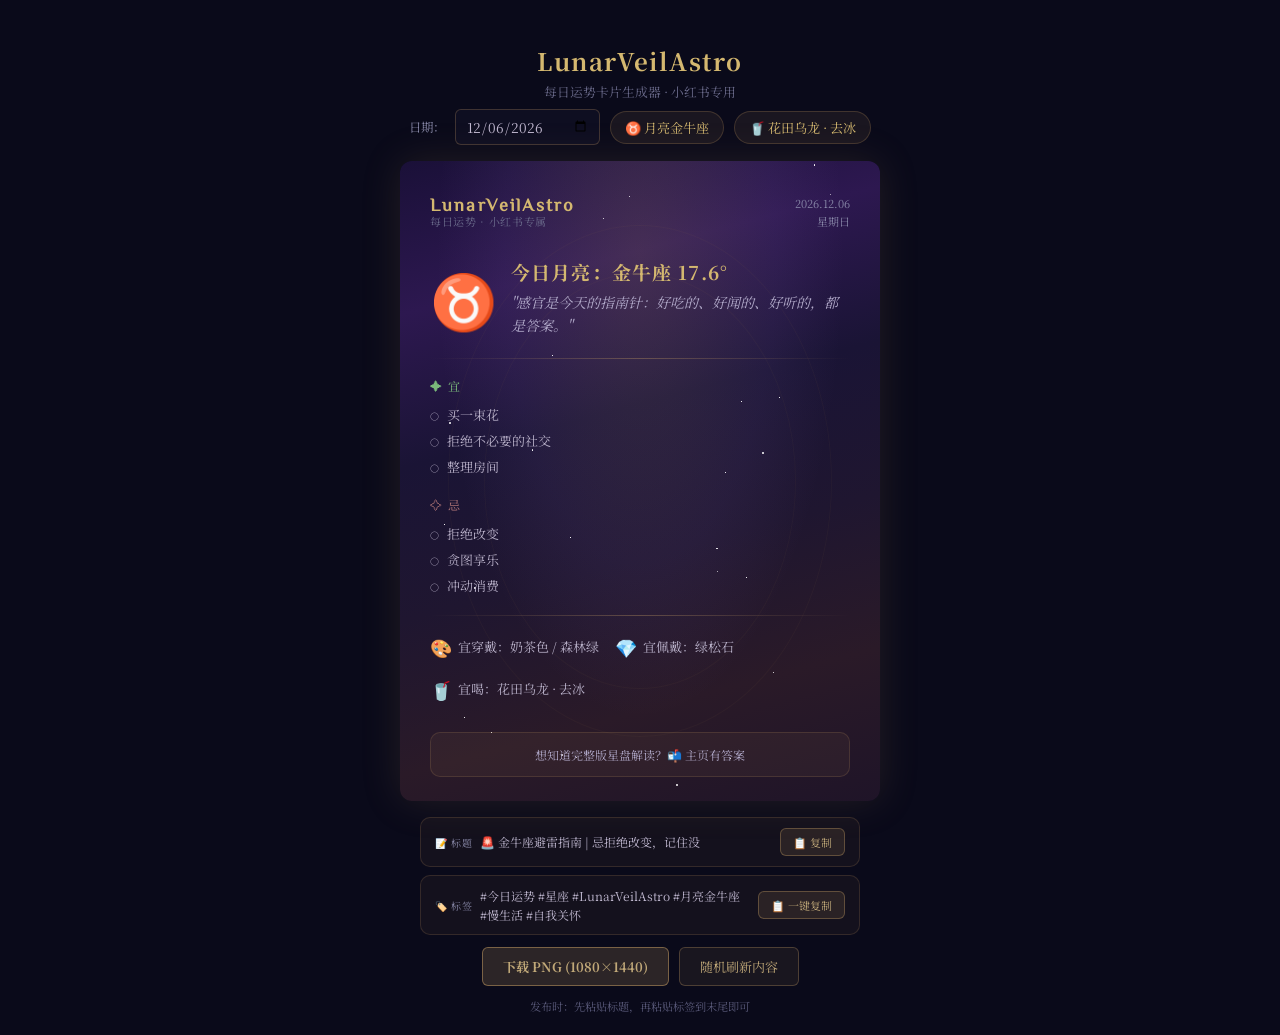
==== 小红书每日运势/每日运势卡片生成器.html @ b702c439 "v2: 引流模块升级 + 小红书卡片生成器 + 隐私优化" ====
﻿﻿<!DOCTYPE html>
<html lang="zh-CN">
<head>
<meta charset="UTF-8">
<meta name="viewport" content="width=device-width, initial-scale=1.0">
<title>LunarVeilAstro · 每日运势卡片生成器</title>
<link href="https://fonts.googleapis.com/css2?family=Noto+Serif+SC:wght@400;700&family=ZCOOL+XiaoWei&display=swap" rel="stylesheet">
<style>
  *{margin:0;padding:0;box-sizing:border-box;}
  body{background:#0a0a1a;color:#c0b8d0;font-family:"Noto Serif SC","Georgia","STSong",serif;min-height:100vh;display:flex;flex-direction:column;align-items:center;padding:20px;}
  h1{color:#d4b870;margin-bottom:4px;font-size:1.5em;letter-spacing:0.06em;}
  .byline{color:#6a6a8a;font-size:0.8em;margin-bottom:8px;}
  .toolbar{display:flex;gap:10px;align-items:center;margin-bottom:16px;flex-wrap:wrap;justify-content:center;}
  .toolbar label{color:#8a8aaa;font-size:0.78em;}
  .toolbar input[type=date]{background:rgba(15,15,35,0.9);border:1px solid rgba(180,140,90,0.3);color:#c0b8d0;padding:6px 10px;border-radius:6px;font-family:inherit;font-size:0.85em;}
  .toolbar input[type=date]:focus{outline:none;border-color:rgba(200,160,100,0.6);}
  .info-badge{display:inline-flex;align-items:center;gap:6px;background:rgba(180,140,90,0.1);border:1px solid rgba(180,140,90,0.25);border-radius:20px;padding:6px 14px;font-size:0.82em;color:#d4b870;}
  .preview-wrap{position:relative;width:480px;height:640px;margin-bottom:16px;border-radius:12px;overflow:hidden;box-shadow:0 0 40px rgba(180,140,90,0.15);}
  @media(max-width:500px){.preview-wrap{width:100%;height:auto;aspect-ratio:3/4;}}
  .card{position:absolute;inset:0;background:linear-gradient(165deg,#1a1038 0%,#2d1850 20%,#1a1435 40%,#1f1630 60%,#2a1a28 80%,#1f1428 100%);overflow:hidden;user-select:none;}
  .card-glow{position:absolute;width:100%;height:100%;background:radial-gradient(ellipse at 50% 15%,rgba(200,160,120,0.16) 0%,rgba(160,120,200,0.08) 40%,transparent 60%);pointer-events:none;}
  .card-orbit{position:absolute;border:1px solid rgba(180,140,90,0.05);border-radius:50%;pointer-events:none;}
  .card-star{position:absolute;background:#fff;border-radius:50%;animation:twinkle 3s ease-in-out infinite;}
  @keyframes twinkle{0%,100%{opacity:0.15}50%{opacity:0.9}}
  .card-inner{position:absolute;inset:0;display:flex;flex-direction:column;z-index:2;padding:34px 30px 24px;}
  .ci-brand{display:flex;justify-content:space-between;align-items:flex-start;}
  .ci-brand-name{color:#d4b870;font-size:18px;font-weight:bold;letter-spacing:0.12em;font-family:"ZCOOL XiaoWei","Noto Serif SC","STSong",serif;}
  .ci-brand-sub{color:#6a6a8a;font-size:11px;letter-spacing:0.06em;}
  .ci-date{text-align:right;color:#8a8aaa;font-size:11px;line-height:1.6;}
  .ci-moon-section{display:flex;align-items:center;gap:14px;margin:28px 0 22px;}
  .ci-moon-icon{font-size:54px;}
  .ci-moon-info{flex:1;}
  .ci-moon-sign{color:#d4b870;font-size:19px;font-weight:bold;letter-spacing:0.06em;margin-bottom:6px;}
  .ci-moon-msg{color:#b0a8c8;font-size:14px;line-height:1.6;font-style:italic;}
  .ci-divider{height:1px;background:linear-gradient(90deg,transparent,rgba(200,160,100,0.35),transparent);margin-bottom:18px;}
  .ci-section-title{color:#8a8aaa;font-size:12px;letter-spacing:0.12em;margin-bottom:8px;}
  .ci-list{margin-bottom:16px;}
  .ci-list-item{color:#b8b0c8;font-size:13px;line-height:2;display:flex;align-items:baseline;gap:8px;}
  .ci-list-marker{font-size:9px;}
  .ci-gems{display:flex;gap:16px;margin-bottom:16px;flex-wrap:wrap;}
  .ci-gem{display:flex;align-items:center;gap:6px;font-size:13px;color:#b8b0c8;}
  .ci-gem-icon{font-size:18px;}
  .ci-cta{margin-top:auto;background:rgba(180,140,90,0.07);border:1px solid rgba(180,140,90,0.2);border-radius:10px;padding:12px 16px;text-align:center;}
  .ci-cta-text{color:#b0a8c8;font-size:12px;line-height:1.6;}
  .ci-cta-text em{color:#d4b870;font-style:normal;}
  .btn-row{display:flex;gap:10px;flex-wrap:wrap;justify-content:center;margin-bottom:12px;}
  button{padding:9px 20px;border:1px solid rgba(200,160,100,0.3);background:rgba(200,160,100,0.08);color:#c0a878;font-size:13px;border-radius:6px;cursor:pointer;font-family:inherit;transition:all 0.2s;}
  button:hover{background:rgba(200,160,100,0.18);}
  button.primary{background:rgba(200,160,100,0.18);border-color:rgba(200,160,100,0.5);font-weight:bold;}
  .copy-bar{display:flex;flex-direction:column;gap:8px;align-items:center;max-width:440px;margin-bottom:12px;}
	  .copy-row{display:flex;gap:8px;align-items:center;width:100%;background:rgba(180,140,90,0.06);border:1px solid rgba(180,140,90,0.2);border-radius:10px;padding:10px 14px;}
	  .copy-label{color:#8a8aaa;font-size:10px;white-space:nowrap;letter-spacing:0.06em;}
	  .copy-text{flex:1;color:#c0b8d0;font-size:12px;line-height:1.6;}
	  .copy-btn{cursor:pointer;background:rgba(200,160,100,0.12);border:1px solid rgba(200,160,100,0.35);border-radius:6px;padding:5px 12px;color:#c0a878;font-size:11px;white-space:nowrap;transition:all 0.2s;}
	  .copy-btn:hover{background:rgba(200,160,100,0.25);}
	  .copy-btn.copied{border-color:#5a8;color:#5a8;}
  .note{color:#5a5a7a;font-size:0.7em;text-align:center;max-width:440px;line-height:1.5;}
</style>
</head>
<body>

<h1>LunarVeilAstro</h1>
<div class="byline">每日运势卡片生成器 · 小红书专用</div>

<div class="toolbar">
  <label>日期：</label>
  <input type="date" id="datePicker" onchange="generateCard()">
  <span class="info-badge" id="moonBadge">🌙 --</span>
  <span class="info-badge" id="drinkBadge">🥤 --</span>
</div>

<div class="preview-wrap" id="previewArea"></div>

<div class="copy-bar" id="copyBarArea"></div>

<div class="btn-row">
  <button class="primary" onclick="downloadCard()">下载 PNG (1080×1440)</button>
  <button onclick="generateCard()">随机刷新内容</button>
</div>

<div class="note" id="tipArea"></div>

<script>
// ═══════════════════════════════════════════════════════════════════════════
//  ASTRONOMY — Real moon position → sign
// ═══════════════════════════════════════════════════════════════════════════
function jdFromDate(y,m,d){var a=Math.floor((14-m)/12);var y2=y+4800-a;var m2=m+12*a-3;var jd=d+Math.floor((153*m2+2)/5)+365*y2+Math.floor(y2/4)-Math.floor(y2/100)+Math.floor(y2/400)-32045;return jd;}
function moonLongitude(jd){var d=jd-2451543.5;var L=(218.3164477+13.17639698*d+0.0000017*d*d)%360;if(L<0)L+=360;var D=(297.8501921+12.19074912*d+0.00000056*d*d)%360;if(D<0)D+=360;var M=(357.5291092+0.98560028*d)%360;if(M<0)M+=360;var Mm=(134.9633964+13.06499295*d+0.00000254*d*d)%360;if(Mm<0)Mm+=360;var F=(93.2720950+13.22935073*d)%360;if(F<0)F+=360;var dLon=0;dLon+=-1.274*Math.sin((Mm-2*D)*Math.PI/180);dLon+=0.658*Math.sin((2*D)*Math.PI/180);dLon+=-0.186*Math.sin((M)*Math.PI/180);dLon+=-0.059*Math.sin((2*Mm-2*D)*Math.PI/180);dLon+=-0.057*Math.sin((Mm-2*D+M)*Math.PI/180);dLon+=0.053*Math.sin((Mm+2*D)*Math.PI/180);dLon+=0.046*Math.sin((2*D-M)*Math.PI/180);dLon+=0.041*Math.sin((Mm-M)*Math.PI/180);dLon+=-0.035*Math.sin((D)*Math.PI/180);dLon+=-0.031*Math.sin((Mm+M)*Math.PI/180);dLon+=-0.027*Math.sin((2*Mm-2*F)*Math.PI/180);dLon+=0.024*Math.sin((2*D-Mm)*Math.PI/180);var lon=(L+dLon)%360;if(lon<0)lon+=360;return lon;}

function moonSignName(deg){var signs=["白羊座","金牛座","双子座","巨蟹座","狮子座","处女座","天秤座","天蝎座","射手座","摩羯座","水瓶座","双鱼座"];return signs[Math.floor(deg/30)];}
function moonSignEmoji(deg){var emojis=["♈","♉","♊","♋","♌","♍","♎","♏","♐","♑","♒","♓"];return emojis[Math.floor(deg/30)];}

// Lunar calendar — simplified (approximate)
function lunarDate(y,m,d){var lunarInfo=[0x04bd8,0x04ae0,0x0a570,0x054d5,0x0d260,0x0d950,0x16554,0x056a0,0x09ad0,0x055d2,0x04ae0,0x0a5b6,0x0a4d0,0x0d250,0x1d255,0x0b540,0x0d6a0,0x0ada2,0x095b0,0x14977,0x04970,0x0a4b0,0x0b4b5,0x06a50,0x06d40,0x1ab54,0x02b60,0x09570,0x052f2,0x04970,0x06566,0x0d4a0,0x0ea50,0x06e95,0x05ad0,0x02b60,0x186e3,0x092e0,0x1c8d7,0x0c950,0x0d4a0,0x1d8a6,0x0b550,0x056a0,0x1a5b4,0x025d0,0x092d0,0x0d2b2,0x0a950,0x0b557,0x06ca0,0x0b550,0x15355,0x04da0,0x0a5b0,0x14573,0x052b0,0x0a9a8,0x0e950,0x06aa0,0x0aea6,0x0ab50,0x04b60,0x0aae4,0x0a570,0x05260,0x0f263,0x0d950,0x05b57,0x056a0,0x096d0,0x04dd5,0x04ad0,0x0a4d0,0x0d4d4,0x0d250,0x0d558,0x0b540,0x0b6a0,0x195a6,0x095b0,0x049b0,0x0a974,0x0a4b0,0x0b27a,0x06a50,0x06d40,0x0af46,0x0ab60,0x09570,0x04af5,0x04970,0x064b0,0x074a3,0x0ea50,0x06b58,0x055c0,0x0ab60,0x096d5,0x092e0,0x0c960,0x0d954,0x0d4a0,0x0da50,0x07552,0x056a0,0x0abb7,0x025d0,0x092d0,0x0cab5,0x0a950,0x0b4a0,0x0baa4,0x0ad50,0x055d9,0x04ba0,0x0a5b0,0x15176,0x052b0,0x0a930,0x07954,0x06aa0,0x0ad50,0x05b52,0x04b60,0x0a6e6,0x0a4e0,0x0d260,0x0ea65,0x0d530,0x05aa0,0x076a3,0x096d0,0x04afb,0x04ad0,0x0a4d0,0x1d0b6,0x0d250,0x0d520,0x0dd45,0x0b5a0,0x056d0,0x055b2,0x049b0,0x0a577,0x0a4b0,0x0aa50,0x1b255,0x06d20,0x0ada0,0x14b63];var baseDate=new Date(1900,0,31);var offset=(new Date(y,m-1,d)-baseDate)/86400000;var days=0;for(var i=0;i<lunarInfo.length;i++){var info=lunarInfo[i];var yearDays=info&0xffff?((info>>16)&1?13:12):12;var monthDays=0;for(var j=0;j<yearDays;j++){var leap=(i>0&&j==((lunarInfo[i-1]>>16)&1?13:12)-1&&(info>>20)&1)?((info>>((info>>16)&1?13:12))&1?30:29):0;monthDays+=((info>>(16-j))&1?30:29)+(leap?leap:0);}days+=monthDays;if(offset<days){var remain=offset-(days-monthDays);var lunarMonth=0;var lunarDay=0;var acc=0;for(var k=0;k<yearDays;k++){var md=((info>>(16-k))&1?30:29);if(acc+md>remain){lunarMonth=k+1;lunarDay=remain-acc+1;break;}acc+=md;}return lunarMonth+'月'+lunarDay+'日';}}return '--';}

// ═══════════════════════════════════════════════════════════════════════════
//  TEMPLATE LIBRARIES — keyed by moon sign (index 0-11: 白羊→双鱼)
// ═══════════════════════════════════════════════════════════════════════════
var MOON_DATA = [
  { // 0 白羊座 ♈
    msgs: [
      "勇气的火种在你心中燃起——今天的你，比平时更敢做决定。",
      "不要压抑那股冲劲，宇宙在推你向前迈出第一步。",
      "敏感不是软弱，白羊的直觉是穿越迷雾最快的箭。",
      "今天适合做一件你犹豫了很久的事——宇宙说：上吧。"
    ],
    yi: ["主动出击","运动流汗","直接说出想法","开始一个新计划","穿红色","独自做决定","早起行动","把待办清单清零","尝试新鲜事物","给朋友发一条消息"],
    ji: ["冲动发火","打断别人说话","同时做太多事","忽视身体疲劳","过度竞争","仓促签字","熬夜","久坐不动"],
    colors: ["正红 / 珊瑚橘"],
    crystal: "红玛瑙",
    tags: ["#行动力","#勇气","#新的开始"]
  },
  { // 1 金牛座 ♉
    msgs: [
      "慢下来不是落后——今天的宇宙让你在宁静中听见真实的自己。",
      "感官是今天的指南针：好吃的、好闻的、好听的，都是答案。",
      "金牛的固执是一种天赋——今天用它来守护你真正在意的东西。"
    ],
    yi: ["享受一顿慢饭","整理房间","接触大自然","按摩放松","做财务规划","买一束花","听喜欢的音乐","拒绝不必要的社交"],
    ji: ["冲动消费","暴饮暴食","固执己见","拖延重要决定","过度舒适","贪图享乐","拒绝改变"],
    colors: ["奶茶色 / 森林绿"],
    crystal: "绿松石",
    tags: ["#慢生活","#自我关怀","#稳定"]
  },
  { // 2 双子座 ♊
    msgs: [
      "今天的空气里飘着灵感——你只需要伸出手，抓住其中一个。",
      "双子的大脑跑得比光还快，但今天，试着让它往一个方向跑。",
      "交流是你的超能力——今天的一句话可能改变一件事的走向。"
    ],
    yi: ["写下来","跟朋友聊天","学一个新词","读一本短篇","换一条路走","分享想法","用手写笔记","尝试新饮品"],
    ji: ["说太多话","跳跃性思考","同时看三本书","刷手机到凌晨","答应太多事","传播不确定的消息","半途而废"],
    colors: ["柠檬黄 / 浅灰"],
    crystal: "萤石",
    tags: ["#沟通","#灵感","#学习"]
  },
  { // 3 巨蟹座 ♋
    msgs: [
      "敏感是一种天赋——今天的你比平时更懂人心，包括自己的。",
      "月亮在你的星座时，情绪是最重要的导航仪。信任它。",
      "家不是一个地点，是你能完全放松的那个角落。今天去找它。"
    ],
    yi: ["独处充电","喝一杯热的","把直觉写下来","跟家人通话","做一顿简单的饭","整理旧照片","泡个澡","允许自己哭"],
    ji: ["过度社交","压抑情绪","忽视身体信号","回忆伤心往事","暴饮暴食","逞强","熬夜刷手机"],
    colors: ["奶白 / 雾霾蓝"],
    crystal: "月光石",
    tags: ["#情绪疗愈","#自我觉察","#家的温暖"]
  },
  { // 4 狮子座 ♌
    msgs: [
      "今天的聚光灯照在你身上——不是要你完美，是要你真实。",
      "狮子的光芒不需要别人允许。今天做一件让自己骄傲的事。",
      "宇宙在说：别藏了，你本来就很闪亮。"
    ],
    yi: ["表达自己","穿一件亮眼的衣服","赞美别人","主动展示成果","去一个热闹的地方","做一件创意的事","大方分享","给自己拍张照"],
    ji: ["过度炫耀","忽略他人感受","好为人师","逞强不肯示弱","冲动消费","过分在意评价","硬撑"],
    colors: ["金色 / 暖橙"],
    crystal: "黄水晶",
    tags: ["#自信","#创造力","#表达"]
  },
  { // 5 处女座 ♍
    msgs: [
      "完美不是目标，完整才是。今天允许自己不必事事满分。",
      "处女座的细心是超能力——用它来照顾自己，不只是照顾别人。",
      "整理一个角落，也整理一段心事。秩序感让你的灵魂安静下来。"
    ],
    yi: ["整理一个抽屉","做详细计划","检查细节","早睡","整理手机相册","喝温水","写下感谢清单","把一件事做到极致"],
    ji: ["过度挑剔","自我批判","为小事焦虑","揽太多活","忽视休息","钻牛角尖","反复纠结"],
    colors: ["燕麦色 / 薄荷绿"],
    crystal: "蓝纹玛瑙",
    tags: ["#秩序","#细节","#自我提升"]
  },
  { // 6 天秤座 ♎
    msgs: [
      "平衡不是妥协——是知道什么时候坚持，什么时候放手。",
      "美感是你的本能。今天为生活安排一点优雅，哪怕只是一杯好看的咖啡。",
      "关系的艺术在于：先跟自己和解，再跟世界温柔相对。"
    ],
    yi: ["美化一个空间","处理一段关系","欣赏艺术","做选择（不拖延）","穿搭配好的衣服","约一个朋友喝下午茶","说一句真心话","点一杯好看的饮品"],
    ji: ["优柔寡断","过度迎合他人","忽略自己的需求","逃避冲突","对比他人","拖延做决定","过度社交"],
    colors: ["藕粉 / 浅薰衣草"],
    crystal: "粉晶",
    tags: ["#平衡","#关系","#美学"]
  },
  { // 7 天蝎座 ♏
    msgs: [
      "深入它，而不是绕过它。天蝎的能量让你今天有勇气直面真相。",
      "你的直觉比任何逻辑都锋利——今天信任它，哪怕说不上理由。",
      "有些事要在暗中完成蜕变。今天的独处不是逃避，是蓄力。"
    ],
    yi: ["深度阅读","一个人思考","清理旧物（断舍离）","信任直觉","保守秘密","复盘过去","做财务审计","给自己一个仪式感"],
    ji: ["猜疑心太重","翻旧账","过度控制","窥探他人隐私","情绪报复","压抑不说","熬夜想太多"],
    colors: ["酒红 / 黑"],
    crystal: "黑曜石",
    tags: ["#深度思考","#蜕变","#直觉"]
  },
  { // 8 射手座 ♐
    msgs: [
      "今天的你不需要地图——宇宙的导航已经内建在你的乐观里。",
      "自由不是去很远的地方，是在当下的每一刻感到轻盈。",
      "射手的箭指向未来。今天想一件值得期待的事，它已经在路上。"
    ],
    yi: ["出门走走","看一部纪录片","计划一次旅行","学一个异国文化的知识","对陌生人微笑","尝试新运动","读哲学/旅行类书","分享乐观的想法"],
    ji: ["过度乐观","说大话","同时追太多目标","不耐烦","忽视细节","不守时不守约","挥霍"],
    colors: ["牛仔蓝 / 亮黄"],
    crystal: "紫水晶",
    tags: ["#自由","#探索","#冒险"]
  },
  { // 9 摩羯座 ♑
    msgs: [
      "一步一步来——摩羯的耐力是最被低估的超能力。今天的努力，三个月后会给你回信。",
      "成就不等于价值。今天的你，值得在工作之外被看见。",
      "山顶的风景值得，但路上的每一步也值得。"
    ],
    yi: ["制定长期目标","完成一件拖延的事","早睡早起","精简工作流程","投资自己（学习）","记录时间花在哪","给别人一句肯定","保存一笔钱"],
    ji: ["过度工作","忽视身体","对他人太苛刻","只看结果不看过程","压抑情感","拒绝帮助","把焦虑当动力"],
    colors: ["灰褐 / 深蓝"],
    crystal: "黑碧玺",
    tags: ["#脚踏实地","#目标","#坚持"]
  },
  { // 10 水瓶座 ♒
    msgs: [
      "今天的你站在人群之外——那不是孤僻，是更清晰的视角。",
      "一个不一样的想法比一百个随大流的行为更有价值。相信你的独特。",
      "宇宙偏爱不合群的人。今天，拥抱你的古怪。"
    ],
    yi: ["独立思考","写下创意点子","参与公益/环保话题","与志同道合的人交流","尝试新科技/新工具","打破一个常规","给自己留白时间","关注社会议题"],
    ji: ["过度疏离","刻意与众不同","忽视眼前人的感受","信息过载","拒绝所有规则","冷暴力","逃避情绪"],
    colors: ["电光蓝 / 银灰"],
    crystal: "海蓝宝",
    tags: ["#独立思考","#创新","#独特"]
  },
  { // 11 双鱼座 ♓
    msgs: [
      "想象力是你和宇宙之间的秘密通道。今天闭眼五分钟，比看十页书更有用。",
      "双鱼的温柔不是软弱——那是包容整个世界的容量。",
      "梦里有答案。今天留意你的梦境、直觉和那些似曾相识的瞬间。"
    ],
    yi: ["听音乐发呆","创作（写/画/拍照）","冥想五分钟","帮助一个陌生人","泡脚放松","记录梦境","原谅一个人","给自己写一封信"],
    ji: ["逃避现实","过度牺牲自己","沉迷幻想","吸收他人负能量","迷糊丢三落四","用酒精/购物逃避","边界不清"],
    colors: ["海雾紫 / 湖水绿"],
    crystal: "紫锂辉石",
    tags: ["#灵感","#梦境","#慈悲"]
  }
];

// Drinks pool — 热门品牌人气单品
var DRINKS = [
  // 瑞幸
  "生椰拿铁 · 少冰", "冰吸生椰拿铁 · 少冰", "椰云拿铁 · 少冰",
  "橙C美式 · 冰", "柚C美式 · 冰", "葡萄冰萃 · 少冰",
  "小黄油美式 · 热", "马斯卡彭生酪拿铁 · 少冰", "酱香拿铁 · 热",
  "丝绒拿铁 · 热", "陨石拿铁 · 半糖少冰", "茉莉海盐拿铁 · 少冰",
  "西瓜生椰 · 冰", "香蕉拿铁 · 少冰",
  // 星巴克
  "冰震浓缩 · 冰", "抹茶拿铁 · 热", "焦糖玛奇朵 · 半糖",
  "燕麦丝绒拿铁 · 热", "冷萃冰咖啡 · 冰", "红茶拿铁 · 热",
  "海盐焦糖拿铁 · 少冰", "椰椰双打 · 冰",
  // 喜茶
  "多肉葡萄 · 少冰", "芝芝莓莓 · 少冰", "满杯红柚 · 少冰",
  "烤黑糖波波牛乳 · 热", "超多肉芒芒甘露 · 少冰", "初恋瓜瓜甘露 · 冰",
  "鸭屎香柠檬茶 · 少冰", "水牛乳双拼波波 · 热",
  // 奈雪
  "霸气橙子 · 少冰", "霸气芝士草莓 · 少冰", "鸭屎香宝藏茶 · 热",
  "金色山脉珍珠奶茶 · 热", "龙井奶茶 · 热",
  // 霸王茶姬
  "伯牙绝弦 · 少冰", "桂馥兰香 · 热", "花田乌龙 · 去冰",
  "万里木兰 · 少冰", "青青糯山 · 热",
  // 茶百道
  "杨枝甘露 · 少冰", "茉莉奶绿 · 三分糖", "芋圆奶茶 · 热",
  "乌漆嘛黑 · 冰", "铁观音奶冻 · 去冰",
  // 古茗
  "超A芝士葡萄 · 少冰", "布蕾脆脆奶芙 · 冰", "云雾栀子青 · 去冰",
  "生椰抹茶麻薯 · 少冰",
  // 沪上阿姨 / 一点点 / 库迪
  "血糯米奶茶 · 热", "绿豆牛乳冰 · 冰",
  "四季奶青 · 三分糖", "波霸奶茶 · 热", "冰淇淋红茶 · 去冰",
  "潘帕斯蓝生酪拿铁 · 少冰", "檬檬拿铁 · 冰",
  // Manner / M Stand
  "桂花拿铁 · 热", "冰橘皮拿铁 · 冰",
  "咸芝士拿铁 · 热", "水泥芝士蛋糕拿铁 · 冰",
  // 蜜雪冰城 / 甜啦啦
  "柠檬水 · 冰", "满杯百香果 · 少冰",
  "冰博客拿铁 · 少冰", "海盐凤梨气泡 · 少冰",
  "桂花酒酿拿铁 · 热", "茉莉奶白 · 去冰"
];

// 引流文案池（小红书安全版 — 无微信/加好友/私信/咨询等敏感词）
var CTA_POOL = [
  "想知道完整版星盘解读？📬 主页有答案",
  "宇宙给你留了一段悄悄话 · 🛰️ 主页查收",
  "今日星盘暗藏伏笔——📬 主页揭晓",
  "月亮之外还有秘密 · 🛰️ 主页见",
  "你的星盘不只是太阳星座 · 📬 主页解锁全貌",
  "星空的私语只说给有缘人 · 🛰️ 主页等你",
  "一张星盘藏着三千个故事 · 📬 主页寻宝"
];

// Fixed tag anchor — always included
// Title templates — randomly selected each generation
var TITLE_TEMPLATES = [
  "⚠️ {sign}今日预警：千万别{ji_keyword}！",
  "{sign}进来！今天宇宙给你留了悄悄话 🌙",
  "今天月亮在{sign} | 只提醒一件事：{yi_keyword}",
  "🪐 {sign}月亮日 | {yi_keyword}就对了",
  "{sign}的运气今天有变化…点进来看看",
  "就今天！{sign}的月亮暗号已送达 ✨",
  "🚨 {sign}避雷指南 | 忌{ji_keyword}，记住没",
  "{sign}被今天的月亮点名了，是你吗",
  "{sign}今日月象 | 有一句话只有你能懂",
  "今天别和{sign}对着干，宇宙说的"
];
var BASE_TAGS = ["#今日运势","#星座","#LunarVeilAstro"];

// ═══════════════════════════════════════════════════════════════════════════
//  CONTENT GENERATION
// ═══════════════════════════════════════════════════════════════════════════
function randPick(arr){ return arr[Math.floor(Math.random()*arr.length)]; }

function shufflePick(arr, n){
  var copy = arr.slice();
  for (var i = copy.length-1; i > 0; i--){ var j = Math.floor(Math.random()*(i+1)); var tmp = copy[i]; copy[i] = copy[j]; copy[j] = tmp; }
  return copy.slice(0, Math.min(n, copy.length));
}

function getMoonData(deg){
  var idx = Math.floor(deg / 30);
  var data = MOON_DATA[idx];
  return {
    signName: moonSignName(deg),
    signEmoji: moonSignEmoji(deg),
    signDeg: (deg % 30).toFixed(1) + '°',
    msg: randPick(data.msgs),
    yi: shufflePick(data.yi, 3),
    ji: shufflePick(data.ji, 3),
    colors: data.colors[0],
    crystal: data.crystal,
    tags: data.tags
  };
}

function generateContent(y, m, d){
  var jd = jdFromDate(y, m, d);
  var moonDeg = moonLongitude(jd);
  var moonData = getMoonData(moonDeg);
  var drink = randPick(DRINKS);
  var cta = randPick(CTA_POOL);

  // Tags
  var tags = BASE_TAGS.slice();
  tags.push("#月亮" + moonData.signName);
  tags = tags.concat(moonData.tags.slice(0, 2));

  // Title
  var tpl = randPick(TITLE_TEMPLATES);
  var wd = weekDayCN(y, m, d);
  var dateStr = y + "." + String(m).padStart(2,"0") + "." + String(d).padStart(2,"0");
  var yiKw = moonData.yi[0];
  var jiKw = moonData.ji[0];
  var title = tpl
    .replace("{emoji}", moonData.signEmoji)
    .replace(/\{sign\}/g, moonData.signName)
    .replace("{yi_keyword}", yiKw)
    .replace("{ji_keyword}", jiKw)
    .replace("{date}", dateStr)
    .replace("{weekday}", wd);

  return {
    year: y, month: m, day: d,
    moonSign: moonData.signName, moonEmoji: moonData.signEmoji, moonDeg: moonData.signDeg,
    moonMsg: moonData.msg, yi: moonData.yi, ji: moonData.ji,
    colors: moonData.colors, crystal: moonData.crystal,
    drink: drink, cta: cta, tags: tags, title: title
  };
}
// ═══════════════════════════════════════════════════════════════════════════
//  RENDER — Preview
// ═══════════════════════════════════════════════════════════════════════════
var currentContent = null;

function weekDayCN(y,m,d){ return ['日','一','二','三','四','五','六'][new Date(y,m-1,d).getDay()]; }

function renderPreview(content){
  var c = content;
  var starsHtml = '';
  for (var i = 0; i < 25; i++) {
    var sx = Math.random()*100, sy = Math.random()*100;
    var sr = Math.random()*1.8+0.3;
    var sd = Math.random()*3;
    starsHtml += '<div class="card-star" style="left:'+sx+'%;top:'+sy+'%;width:'+sr+'px;height:'+sr+'px;animation-delay:'+sd+'s;"></div>';
  }

  var yiItems = c.yi.map(function(x){ return '<div class="ci-list-item"><span class="ci-list-marker">○</span>'+x+'</div>'; }).join('');
  var jiItems = c.ji.map(function(x){ return '<div class="ci-list-item"><span class="ci-list-marker">○</span>'+x+'</div>'; }).join('');

  var html = '<div class="card" id="cardTarget">'+
    '<div class="card-glow"></div>'+
    '<div class="card-stars">'+starsHtml+'</div>'+
    '<div class="card-orbit" style="width:65%;height:65%;top:17.5%;left:17.5%;"></div>'+
    '<div class="card-orbit" style="width:80%;height:80%;top:10%;left:10%;"></div>'+
    '<div class="card-inner">'+

    // Brand + Date
    '<div class="ci-brand">'+
    '<div><div class="ci-brand-name">LunarVeilAstro</div><div class="ci-brand-sub">每日运势 · 小红书专属</div></div>'+
    '<div class="ci-date">'+c.year+'.'+String(c.month).padStart(2,'0')+'.'+String(c.day).padStart(2,'0')+'<br>星期'+weekDayCN(c.year,c.month,c.day)+'</div>'+
    '</div>'+

    // Moon section
    '<div class="ci-moon-section">'+
    '<div class="ci-moon-icon">'+c.moonEmoji+'</div>'+
    '<div class="ci-moon-info">'+
    '<div class="ci-moon-sign">今日月亮：'+c.moonSign+' '+c.moonDeg+'</div>'+
    '<div class="ci-moon-msg">"'+c.moonMsg+'"</div>'+
    '</div></div>'+

    '<div class="ci-divider"></div>'+

    // 宜
    '<div class="ci-section-title" style="color:#7ab87a;">✦ 宜</div>'+
    '<div class="ci-list">'+yiItems+'</div>'+

    // 忌
    '<div class="ci-section-title" style="color:#b87a7a;">✧ 忌</div>'+
    '<div class="ci-list">'+jiItems+'</div>'+

    '<div class="ci-divider"></div>'+

    // Gems
    '<div class="ci-gems">'+
    '<div class="ci-gem"><span class="ci-gem-icon">🎨</span>宜穿戴：'+c.colors+'</div>'+
    '<div class="ci-gem"><span class="ci-gem-icon">💎</span>宜佩戴：'+c.crystal+'</div>'+
    '<div class="ci-gem"><span class="ci-gem-icon">🥤</span>宜喝：'+c.drink+'</div>'+
    '</div>'+

    // CTA
    '<div class="ci-cta"><div class="ci-cta-text">'+c.cta+'</div></div>'+

    '</div></div>';

  document.getElementById('previewArea').innerHTML = html;

  // Copy bar — title + tags, one-click copy
  var copyBarHtml = '';
  // Row 1: title
  copyBarHtml += '<div class="copy-row"><span class="copy-label">📝 标题</span><span class="copy-text" id="copyTitle">'+c.title+'</span><span class="copy-btn" onclick="copyText(\'copyTitle\',\'标题\')">📋 复制</span></div>';
  // Row 2: all tags
  var allTags = c.tags.join(' ');
  copyBarHtml += '<div class="copy-row"><span class="copy-label">🏷️ 标签</span><span class="copy-text" id="copyTags">'+allTags+'</span><span class="copy-btn" onclick="copyText(\'copyTags\',\'全部标签\')">📋 一键复制</span></div>';
  document.getElementById('copyBarArea').innerHTML = copyBarHtml;

  // Badges
  document.getElementById('moonBadge').innerHTML = c.moonEmoji + ' 月亮' + c.moonSign;
  document.getElementById('drinkBadge').innerHTML = '🥤 ' + c.drink;
  document.getElementById('tipArea').innerHTML = '发布时：先粘贴标题，再粘贴标签到末尾即可';
}

function generateCard(){
  var dp = document.getElementById('datePicker');
  var y, m, d;
  if (dp.value) {
    var parts = dp.value.split('-');
    y = parseInt(parts[0]); m = parseInt(parts[1]); d = parseInt(parts[2]);
  } else {
    var now = new Date();
    y = now.getFullYear(); m = now.getMonth()+1; d = now.getDate();
    dp.value = y + '-' + String(m).padStart(2,'0') + '-' + String(d).padStart(2,'0');
  }
  currentContent = generateContent(y, m, d);
  renderPreview(currentContent);
}

function copyText(elId,label){
  var el = document.getElementById(elId);
  var text = el.textContent.trim();
  navigator.clipboard.writeText(text).then(function(){
    var btns = document.querySelectorAll('.copy-btn');
    for (var i=0;i<btns.length;i++){ btns[i].textContent = '📋 复制'; btns[i].classList.remove('copied'); }
    var row = el.closest('.copy-row');
    var btn = row.querySelector('.copy-btn');
    btn.textContent = '✓ 已复制'; btn.classList.add('copied');
    setTimeout(function(){ btn.textContent = '📋 复制'; btn.classList.remove('copied'); }, 2000);
  }).catch(function(){ alert('复制失败，请手动选中：'+text); });
}

// ═══════════════════════════════════════════════════════════════════════════
//  DOWNLOAD — Canvas 1080×1440
// ═══════════════════════════════════════════════════════════════════════════
function _roundRect(ctx,x,y,w,h,r){
  ctx.beginPath(); ctx.moveTo(x+r,y); ctx.lineTo(x+w-r,y);
  ctx.arcTo(x+w,y,x+w,y+r,r); ctx.lineTo(x+w,y+h-r);
  ctx.arcTo(x+w,y+h,x+w-r,y+h,r); ctx.lineTo(x+r,y+h);
  ctx.arcTo(x,y+h,x,y+h-r,r); ctx.lineTo(x,y+r);
  ctx.arcTo(x,y,x+r,y,r); ctx.closePath();
}

function downloadCard(){
  if (!currentContent){ generateCard(); }
  var c = currentContent;
  var W = 1080, H = 1440;
  var canvas = document.createElement('canvas');
  canvas.width = W; canvas.height = H;
  var ctx = canvas.getContext('2d');

  // Background — purple-gold gradient
  var bgGrad = ctx.createLinearGradient(W*0.2, 0, W*0.8, H);
  bgGrad.addColorStop(0, '#1a1038'); bgGrad.addColorStop(0.25, '#2d1850');
  bgGrad.addColorStop(0.45, '#1a1435'); bgGrad.addColorStop(0.65, '#241a30');
  bgGrad.addColorStop(0.85, '#2a1a28'); bgGrad.addColorStop(1, '#1a1228');
  ctx.fillStyle = bgGrad; ctx.fillRect(0, 0, W, H);

  // Glow — warm gold center, purple edge
  var glowGrad = ctx.createRadialGradient(W*0.5, H*0.08, 0, W*0.5, H*0.25, H*0.5);
  glowGrad.addColorStop(0, 'rgba(220,170,110,0.12)');
  glowGrad.addColorStop(0.4, 'rgba(180,140,200,0.07)');
  glowGrad.addColorStop(1, 'transparent');
  ctx.fillStyle = glowGrad; ctx.fillRect(0, 0, W, H);

  // Orbits
  ctx.strokeStyle = 'rgba(180,140,90,0.05)'; ctx.lineWidth = 1;
  ctx.beginPath(); ctx.arc(W*0.5, H*0.5, H*0.32, 0, Math.PI*2); ctx.stroke();
  ctx.beginPath(); ctx.arc(W*0.5, H*0.5, H*0.4, 0, Math.PI*2); ctx.stroke();

  // Stars
  for (var i=0; i<60; i++){
    var sx=Math.random()*W, sy=Math.random()*H;
    var sr=Math.random()*2.5+0.3;
    var alpha=0.12+Math.random()*0.7;
    ctx.fillStyle='rgba(255,255,255,'+alpha+')';
    ctx.beginPath(); ctx.arc(sx,sy,sr,0,Math.PI*2); ctx.fill();
  }

  var pad = Math.round(W*0.08);
  var w = W - pad*2;
  var cy = Math.round(H*0.04);

  // Brand
  ctx.fillStyle = '#d4b870';
  ctx.font = 'bold '+Math.round(W*0.05)+'px "ZCOOL XiaoWei","Noto Serif SC","STSong",serif';
  ctx.textAlign = 'left';
  ctx.fillText('LunarVeilAstro', pad, cy+Math.round(W*0.05));
  ctx.fillStyle = '#6a6a8a';
  ctx.font = Math.round(W*0.028)+'px "Noto Serif SC","Georgia","STSong",serif';
  ctx.fillText('每日运势 · 小红书专属', pad, cy+Math.round(W*0.09));

  // Date
  ctx.textAlign = 'right';
  var dateStr = c.year+'.'+String(c.month).padStart(2,'0')+'.'+String(c.day).padStart(2,'0');
  ctx.fillStyle = '#8a8aaa';
  ctx.font = Math.round(W*0.04)+'px "Noto Serif SC","Georgia","STSong",serif';
  ctx.fillText(dateStr, W-pad, cy+Math.round(W*0.055));
  ctx.font = Math.round(W*0.028)+'px "Noto Serif SC","Georgia","STSong",serif';
  ctx.fillText('星期'+weekDayCN(c.year,c.month,c.day), W-pad, cy+Math.round(W*0.1));

  // Moon section
  var moonY = cy + Math.round(H*0.13);
  ctx.textAlign = 'left';
  ctx.font = Math.round(W*0.12)+'px "Segoe UI Emoji","Apple Color Emoji","Noto Color Emoji",sans-serif';
  ctx.fillText(c.moonEmoji, pad, moonY+Math.round(W*0.1));

  ctx.fillStyle = '#d4b870';
  ctx.font = 'bold '+Math.round(W*0.052)+'px "Noto Serif SC","Georgia","STSong",serif';
  ctx.fillText('今日月亮：'+c.moonSign+' '+c.moonDeg, pad+Math.round(W*0.16), moonY+Math.round(W*0.06));

  // Moon message — word wrap
  ctx.fillStyle = '#c0b8d8';
  ctx.font = 'italic '+Math.round(W*0.04)+'px "Noto Serif SC","Georgia","STSong",serif';
  var msg = '"'+c.moonMsg+'"';
  var maxMW = w - Math.round(W*0.16);
  var msgLines = wrapText(ctx, msg, maxMW);
  for (var ml=0; ml<msgLines.length; ml++){
    ctx.fillText(msgLines[ml], pad+Math.round(W*0.16), moonY+Math.round(W*0.11)+ml*Math.round(W*0.052));
  }

  // Divider
  var divY = moonY + Math.round(H*0.125);
  var dGrad = ctx.createLinearGradient(pad, 0, W-pad, 0);
  dGrad.addColorStop(0, 'transparent'); dGrad.addColorStop(0.5, 'rgba(200,160,100,0.35)'); dGrad.addColorStop(1, 'transparent');
  ctx.strokeStyle = dGrad; ctx.lineWidth = 1;
  ctx.beginPath(); ctx.moveTo(pad, divY); ctx.lineTo(W-pad, divY); ctx.stroke();

  // 宜
  var yiY = divY + Math.round(H*0.045);
  ctx.fillStyle = '#7ab87a';
  ctx.font = 'bold '+Math.round(W*0.036)+'px "Noto Serif SC","STSong","Georgia",serif';
  ctx.fillText('✦ 宜', pad, yiY);
  ctx.fillStyle = '#c0b8d0';
  ctx.font = Math.round(W*0.034)+'px "Noto Serif SC","STSong","Georgia",serif';
  for (var yi=0; yi<c.yi.length; yi++){
    ctx.fillText('○  '+c.yi[yi], pad+Math.round(W*0.04), yiY+Math.round(H*0.042)*(yi+1));
  }

  // 忌
  var jiY = yiY + Math.round(H*0.042)*(c.yi.length+1) + Math.round(H*0.03);
  ctx.fillStyle = '#b87a7a';
  ctx.font = 'bold '+Math.round(W*0.036)+'px "Noto Serif SC","STSong","Georgia",serif';
  ctx.fillText('✧ 忌', pad, jiY);
  ctx.fillStyle = '#c0b8d0';
  ctx.font = Math.round(W*0.034)+'px "Noto Serif SC","STSong","Georgia",serif';
  for (var ji=0; ji<c.ji.length; ji++){
    ctx.fillText('○  '+c.ji[ji], pad+Math.round(W*0.04), jiY+Math.round(H*0.042)*(ji+1));
  }

  // Divider 2
  var div2Y = jiY + Math.round(H*0.042)*(c.ji.length+1) + Math.round(H*0.04);
  var d2Grad = ctx.createLinearGradient(pad, 0, W-pad, 0);
  d2Grad.addColorStop(0, 'transparent'); d2Grad.addColorStop(0.5, 'rgba(200,160,100,0.35)'); d2Grad.addColorStop(1, 'transparent');
  ctx.strokeStyle = d2Grad; ctx.lineWidth = 1;
  ctx.beginPath(); ctx.moveTo(pad, div2Y); ctx.lineTo(W-pad, div2Y); ctx.stroke();

  // Gems
  var gemY = div2Y + Math.round(H*0.045);
  var gemItems = [
    {icon:'🎨', label:'宜穿戴：'+c.colors},
    {icon:'💎', label:'宜佩戴：'+c.crystal},
    {icon:'🥤', label:'宜喝：'+c.drink}
  ];
  ctx.font = Math.round(W*0.05)+'px "Segoe UI Emoji","Apple Color Emoji","Noto Color Emoji",sans-serif';
  for (var g=0; g<gemItems.length; g++){
    var gx = pad + g*Math.round(W*0.32);
    ctx.fillText(gemItems[g].icon, gx, gemY);
    ctx.fillStyle = '#c0b8d0';
    ctx.font = Math.round(W*0.032)+'px "Noto Serif SC","STSong","Georgia",serif';
    ctx.fillText(gemItems[g].label, gx+Math.round(W*0.07), gemY+Math.round(H*0.01));
    ctx.font = Math.round(W*0.05)+'px "Segoe UI Emoji","Apple Color Emoji","Noto Color Emoji",sans-serif';
  }

  // CTA box
  var ctaY = gemY + Math.round(H*0.09);
  var ctaH = Math.round(H*0.08);
  ctx.fillStyle = 'rgba(180,140,90,0.08)';
  ctx.strokeStyle = 'rgba(200,160,100,0.25)';
  ctx.lineWidth = 2;
  _roundRect(ctx, pad, ctaY, w, ctaH, Math.round(W*0.03));
  ctx.fill(); ctx.stroke();

  ctx.fillStyle = '#c0b8d0';
  ctx.font = Math.round(W*0.03)+'px "Noto Serif SC","STSong","Georgia",serif';
  ctx.textAlign = 'center';
  ctx.fillText(c.cta, W*0.5, ctaY+ctaH*0.62);
  ctx.textAlign = 'left';

  // Bottom watermark
  ctx.fillStyle = 'rgba(180,140,90,0.1)';
  ctx.font = Math.round(W*0.02)+'px "Noto Serif SC","Georgia","STSong",serif';
  ctx.textAlign = 'center';
  ctx.fillText('✦ LunarVeilAstro · 全平台同名 ✦', W*0.5, H*0.97);

  // Download
  var link = document.createElement('a');
  link.download = 'LunarVeilAstro_每日运势_'+c.year+String(c.month).padStart(2,'0')+String(c.day).padStart(2,'0')+'.png';
  link.href = canvas.toDataURL('image/png');
  link.click();
}

function wrapText(ctx, text, maxWidth){
  var words = text.split('');
  var lines = [];
  var current = '';
  for (var i=0; i<words.length; i++){
    var test = current + words[i];
    if (ctx.measureText(test).width > maxWidth && current.length>0){
      lines.push(current); current = words[i];
    } else { current = test; }
  }
  if (current) lines.push(current);
  return lines;
}

// ═══════════════════════════════════════════════════════════════════════════
//  INIT
// ═══════════════════════════════════════════════════════════════════════════
generateCard();
</script>
</body>
</html>
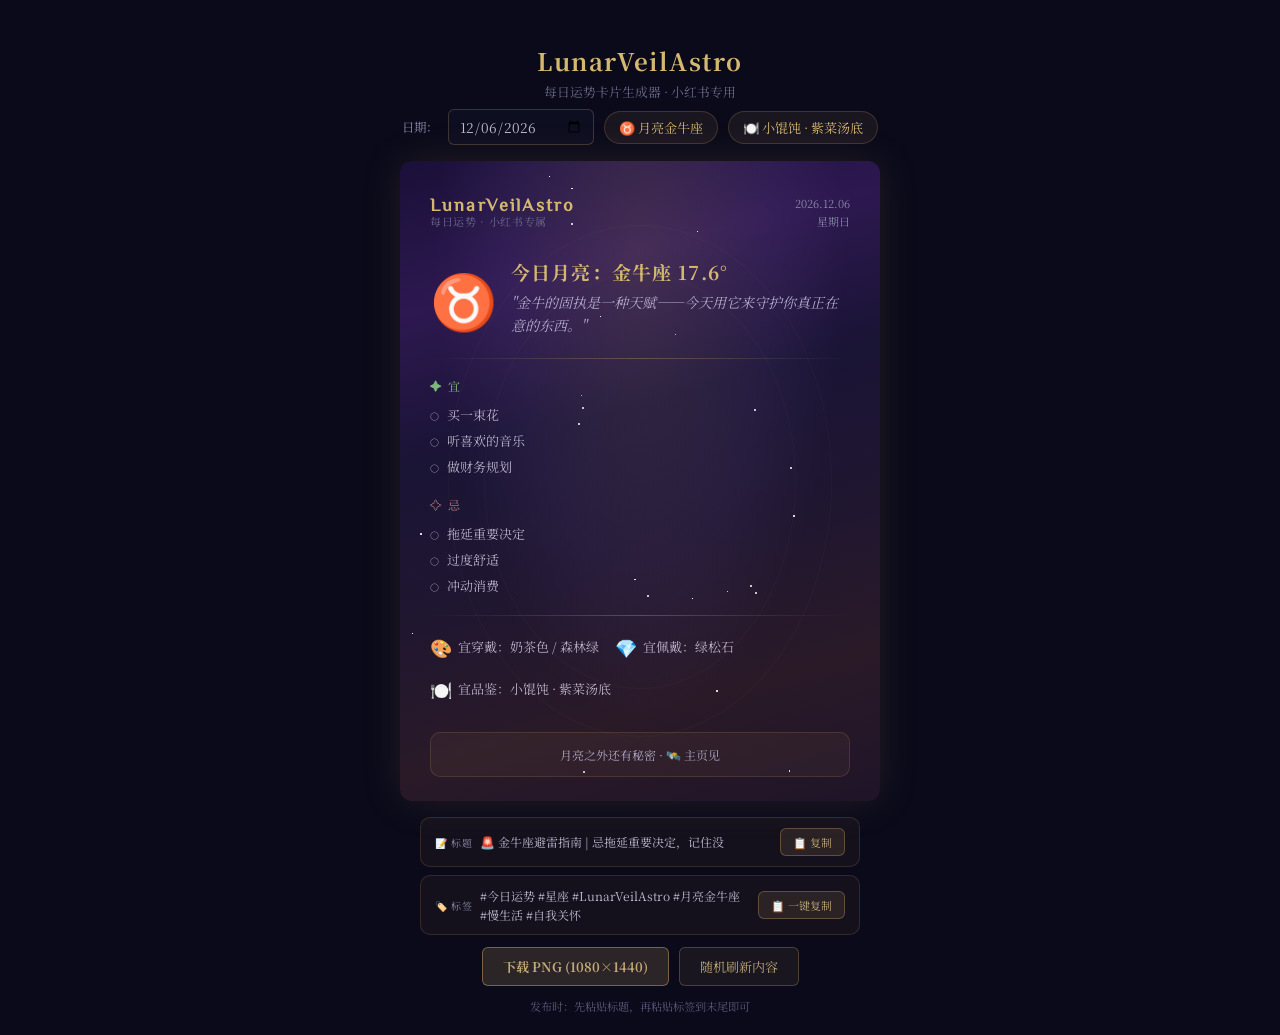
==== commit 35edcad4: "v3: 首页大改版 + 小红书卡片生成器更新 Co-Authored-By: Claude Opus 4.7 <noreply@anthropic.com>" ====
--- a/小红书每日运势/每日运势卡片生成器.html
+++ b/小红书每日运势/每日运势卡片生成器.html
@@ -66,7 +66,7 @@
   <label>日期：</label>
   <input type="date" id="datePicker" onchange="generateCard()">
   <span class="info-badge" id="moonBadge">🌙 --</span>
-  <span class="info-badge" id="drinkBadge">🥤 --</span>
+  <span class="info-badge" id="tasteBadge">🥤🍽️ --</span>
 </div>
 
 <div class="preview-wrap" id="previewArea"></div>
@@ -188,7 +188,7 @@
       "你的直觉比任何逻辑都锋利——今天信任它，哪怕说不上理由。",
       "有些事要在暗中完成蜕变。今天的独处不是逃避，是蓄力。"
     ],
-    yi: ["深度阅读","一个人思考","清理旧物（断舍离）","信任直觉","保守秘密","复盘过去","做财务审计","给自己一个仪式感"],
+    yi: ["深度阅读","一个人思考","清理旧物（断舍离）","信任直觉","保守秘密","复盘过去","写一封不会寄出的信","给自己一个仪式感"],
     ji: ["猜疑心太重","翻旧账","过度控制","窥探他人隐私","情绪报复","压抑不说","熬夜想太多"],
     colors: ["酒红 / 黑"],
     crystal: "黑曜石",
@@ -244,46 +244,69 @@
   }
 ];
 
-// Drinks pool — 热门品牌人气单品
-var DRINKS = [
-  // 瑞幸
+// TASTE_POOL — 饮品 + 热门美食 + 家常菜 + 融合菜
+var TASTE_POOL = [
+  // ── 饮品 ──
   "生椰拿铁 · 少冰", "冰吸生椰拿铁 · 少冰", "椰云拿铁 · 少冰",
   "橙C美式 · 冰", "柚C美式 · 冰", "葡萄冰萃 · 少冰",
   "小黄油美式 · 热", "马斯卡彭生酪拿铁 · 少冰", "酱香拿铁 · 热",
   "丝绒拿铁 · 热", "陨石拿铁 · 半糖少冰", "茉莉海盐拿铁 · 少冰",
-  "西瓜生椰 · 冰", "香蕉拿铁 · 少冰",
-  // 星巴克
   "冰震浓缩 · 冰", "抹茶拿铁 · 热", "焦糖玛奇朵 · 半糖",
   "燕麦丝绒拿铁 · 热", "冷萃冰咖啡 · 冰", "红茶拿铁 · 热",
-  "海盐焦糖拿铁 · 少冰", "椰椰双打 · 冰",
-  // 喜茶
   "多肉葡萄 · 少冰", "芝芝莓莓 · 少冰", "满杯红柚 · 少冰",
-  "烤黑糖波波牛乳 · 热", "超多肉芒芒甘露 · 少冰", "初恋瓜瓜甘露 · 冰",
-  "鸭屎香柠檬茶 · 少冰", "水牛乳双拼波波 · 热",
-  // 奈雪
+  "烤黑糖波波牛乳 · 热", "超多肉芒芒甘露 · 少冰", "鸭屎香柠檬茶 · 少冰",
   "霸气橙子 · 少冰", "霸气芝士草莓 · 少冰", "鸭屎香宝藏茶 · 热",
-  "金色山脉珍珠奶茶 · 热", "龙井奶茶 · 热",
-  // 霸王茶姬
   "伯牙绝弦 · 少冰", "桂馥兰香 · 热", "花田乌龙 · 去冰",
-  "万里木兰 · 少冰", "青青糯山 · 热",
-  // 茶百道
   "杨枝甘露 · 少冰", "茉莉奶绿 · 三分糖", "芋圆奶茶 · 热",
-  "乌漆嘛黑 · 冰", "铁观音奶冻 · 去冰",
-  // 古茗
   "超A芝士葡萄 · 少冰", "布蕾脆脆奶芙 · 冰", "云雾栀子青 · 去冰",
-  "生椰抹茶麻薯 · 少冰",
-  // 沪上阿姨 / 一点点 / 库迪
   "血糯米奶茶 · 热", "绿豆牛乳冰 · 冰",
   "四季奶青 · 三分糖", "波霸奶茶 · 热", "冰淇淋红茶 · 去冰",
-  "潘帕斯蓝生酪拿铁 · 少冰", "檬檬拿铁 · 冰",
-  // Manner / M Stand
   "桂花拿铁 · 热", "冰橘皮拿铁 · 冰",
-  "咸芝士拿铁 · 热", "水泥芝士蛋糕拿铁 · 冰",
-  // 蜜雪冰城 / 甜啦啦
-  "柠檬水 · 冰", "满杯百香果 · 少冰",
-  "冰博客拿铁 · 少冰", "海盐凤梨气泡 · 少冰",
-  "桂花酒酿拿铁 · 热", "茉莉奶白 · 去冰"
+  "咸芝士拿铁 · 热", "柠檬水 · 冰", "满杯百香果 · 少冰",
+  "桂花酒酿拿铁 · 热", "茉莉奶白 · 去冰",
+  // ── 中式家常 ──
+  "煎鸡蛋 · 配酱油", "番茄炒蛋 · 盖饭", "臊子面 · 热汤",
+  "葱花蛋炒饭", "糖拌西红柿", "酸辣土豆丝 · 配米饭",
+  "蒜蓉西兰花", "红烧豆腐", "清炒时蔬",
+  "小馄饨 · 紫菜汤底", "葱油拌面", "蛋花汤",
+  "蒸水蛋 · 淋酱油", "拍黄瓜 · 蒜泥", "红烧排骨",
+  "回锅肉", "鱼香肉丝", "宫保鸡丁",
+  "麻婆豆腐 · 配饭", "酸菜鱼 · 微辣",
+  // ── 西式简餐 ──
+  "肉酱意面 · 配帕玛森", "番茄罗勒意面", "奶油培根意面",
+  "凯撒沙拉", "牛油果吐司", "班尼迪克蛋",
+  "法式焦糖烤布蕾", "提拉米苏", "玛格丽特披萨",
+  "芝士焗饭", "薯角 · 蜂蜜芥末酱",
+  // ── 日韩东南亚 ──
+  "味噌拉面 · 溏心蛋", "日式咖喱饭", "寿司拼盘",
+  "石锅拌饭", "韩式炸鸡 · 甜辣", "泡菜豆腐汤",
+  "越南河粉 · 牛肉", "泰式冬阴功汤", "芒果糯米饭",
+  "海南鸡饭", "肉骨茶",
+  // ── 融合与小吃 ──
+  "芝士泡菜炒饭", "黑松露薯条", "咸蛋黄鸡翅",
+  "小龙虾 · 十三香", "烤串 · 孜然", "煎饼果子",
+  "螺蛳粉 · 加炸蛋", "肉夹馍", "凉皮 · 多加辣",
+  "肠粉 · 鲜虾", "虾饺", "叉烧包",
+  "红糖糍粑", "绿豆冰沙", "双皮奶"
 ];
+
+// Everyday accessories — mixed with crystals for 宜佩戴
+var CASUAL_WEAR = [
+  "银色腕表", "皮质细表带手表", "金色小方表", "小天才电话手表",
+  "珊瑚手串", "珍珠手串", "檀木手串",
+  "纯银耳钉", "淡水珍珠耳钉", "小圆环银耳圈",
+  "檀木簪子", "玳瑁发簪", "银质发簪",
+  "鲨鱼夹 · 玳瑁色", "鲨鱼夹 · 哑光黑", "珍珠发夹", "头绳皮筋 · 黑色", "头绳皮筋 · 莫兰迪色",
+  "银质尾戒", "细银素圈戒指",
+  "贝母吊坠项链", "细链锁骨链", "玉石平安扣",
+  "流苏耳环", "编制绳结手链", "素面皮质手环",
+  "水滴形银耳坠", "小米珍珠链", "黑檀木串珠"
+];
+
+function tasteEmoji(item) {
+  if (/·\s*(冰|热|少冰|去冰|半糖|三分糖|半糖少冰)/.test(item)) return '🥤';
+  return '🍽️';
+}
 
 // 引流文案池（小红书安全版 — 无微信/加好友/私信/咨询等敏感词）
 var CTA_POOL = [
@@ -343,7 +366,8 @@
   var jd = jdFromDate(y, m, d);
   var moonDeg = moonLongitude(jd);
   var moonData = getMoonData(moonDeg);
-  var drink = randPick(DRINKS);
+  var tasteItem = randPick(TASTE_POOL);
+  var wearItem = Math.random() < 0.45 ? randPick(CASUAL_WEAR) : moonData.crystal;
   var cta = randPick(CTA_POOL);
 
   // Tags
@@ -369,8 +393,8 @@
     year: y, month: m, day: d,
     moonSign: moonData.signName, moonEmoji: moonData.signEmoji, moonDeg: moonData.signDeg,
     moonMsg: moonData.msg, yi: moonData.yi, ji: moonData.ji,
-    colors: moonData.colors, crystal: moonData.crystal,
-    drink: drink, cta: cta, tags: tags, title: title
+    colors: moonData.colors, wearItem: wearItem, tasteItem: tasteItem,
+    tasteEmoji: tasteEmoji(tasteItem), cta: cta, tags: tags, title: title
   };
 }
 // ═══════════════════════════════════════════════════════════════════════════
@@ -429,8 +453,8 @@
     // Gems
     '<div class="ci-gems">'+
     '<div class="ci-gem"><span class="ci-gem-icon">🎨</span>宜穿戴：'+c.colors+'</div>'+
-    '<div class="ci-gem"><span class="ci-gem-icon">💎</span>宜佩戴：'+c.crystal+'</div>'+
-    '<div class="ci-gem"><span class="ci-gem-icon">🥤</span>宜喝：'+c.drink+'</div>'+
+    '<div class="ci-gem"><span class="ci-gem-icon">💎</span>宜佩戴：'+c.wearItem+'</div>'+
+    '<div class="ci-gem"><span class="ci-gem-icon">'+c.tasteEmoji+'</span>宜品鉴：'+c.tasteItem+'</div>'+
     '</div>'+
 
     // CTA
@@ -451,7 +475,7 @@
 
   // Badges
   document.getElementById('moonBadge').innerHTML = c.moonEmoji + ' 月亮' + c.moonSign;
-  document.getElementById('drinkBadge').innerHTML = '🥤 ' + c.drink;
+  document.getElementById('tasteBadge').innerHTML = c.tasteEmoji + ' ' + c.tasteItem;
   document.getElementById('tipArea').innerHTML = '发布时：先粘贴标题，再粘贴标签到末尾即可';
 }
 
@@ -608,26 +632,36 @@
   ctx.strokeStyle = d2Grad; ctx.lineWidth = 1;
   ctx.beginPath(); ctx.moveTo(pad, div2Y); ctx.lineTo(W-pad, div2Y); ctx.stroke();
 
-  // Gems
-  var gemY = div2Y + Math.round(H*0.045);
+  // Gems — vertical stack, each item gets its own row (drink names can be long)
+  var gemY = div2Y + Math.round(H*0.05);
+  var gemH = Math.round(H*0.055);
+  var gemGap = Math.round(H*0.015);
   var gemItems = [
     {icon:'🎨', label:'宜穿戴：'+c.colors},
-    {icon:'💎', label:'宜佩戴：'+c.crystal},
-    {icon:'🥤', label:'宜喝：'+c.drink}
+    {icon:'💎', label:'宜佩戴：'+c.wearItem},
+    {icon: c.tasteEmoji, label:'宜品鉴：'+c.tasteItem}
   ];
-  ctx.font = Math.round(W*0.05)+'px "Segoe UI Emoji","Apple Color Emoji","Noto Color Emoji",sans-serif';
+  var gemFontSz = Math.round(W*0.038);
+  var gemIconSz = Math.round(W*0.06);
+  ctx.textAlign = 'left';
   for (var g=0; g<gemItems.length; g++){
-    var gx = pad + g*Math.round(W*0.32);
-    ctx.fillText(gemItems[g].icon, gx, gemY);
+    var gy = gemY + g*(gemH + gemGap);
+    // Subtle row background
+    ctx.fillStyle = 'rgba(180,140,90,' + (0.04 + g*0.025) + ')';
+    _roundRect(ctx, pad, gy, w, gemH, Math.round(W*0.025));
+    ctx.fill();
+    // Icon
+    ctx.font = gemIconSz+'px "Segoe UI Emoji","Apple Color Emoji","Noto Color Emoji",sans-serif';
+    ctx.fillText(gemItems[g].icon, pad + Math.round(W*0.04), gy + gemH*0.7);
+    // Label
     ctx.fillStyle = '#c0b8d0';
-    ctx.font = Math.round(W*0.032)+'px "Noto Serif SC","STSong","Georgia",serif';
-    ctx.fillText(gemItems[g].label, gx+Math.round(W*0.07), gemY+Math.round(H*0.01));
-    ctx.font = Math.round(W*0.05)+'px "Segoe UI Emoji","Apple Color Emoji","Noto Color Emoji",sans-serif';
+    ctx.font = gemFontSz+'px "Noto Serif SC","STSong","Georgia",serif';
+    ctx.fillText(gemItems[g].label, pad + Math.round(W*0.14), gy + gemH*0.68);
   }
 
   // CTA box
-  var ctaY = gemY + Math.round(H*0.09);
-  var ctaH = Math.round(H*0.08);
+  var ctaY = gemY + gemItems.length*(gemH + gemGap) + Math.round(H*0.045);
+  var ctaH = Math.round(H*0.085);
   ctx.fillStyle = 'rgba(180,140,90,0.08)';
   ctx.strokeStyle = 'rgba(200,160,100,0.25)';
   ctx.lineWidth = 2;
@@ -635,16 +669,16 @@
   ctx.fill(); ctx.stroke();
 
   ctx.fillStyle = '#c0b8d0';
-  ctx.font = Math.round(W*0.03)+'px "Noto Serif SC","STSong","Georgia",serif';
+  ctx.font = Math.round(W*0.034)+'px "Noto Serif SC","STSong","Georgia",serif';
   ctx.textAlign = 'center';
-  ctx.fillText(c.cta, W*0.5, ctaY+ctaH*0.62);
+  ctx.fillText(c.cta, W*0.5, ctaY+ctaH*0.6);
   ctx.textAlign = 'left';
 
   // Bottom watermark
   ctx.fillStyle = 'rgba(180,140,90,0.1)';
-  ctx.font = Math.round(W*0.02)+'px "Noto Serif SC","Georgia","STSong",serif';
+  ctx.font = Math.round(W*0.022)+'px "Noto Serif SC","Georgia","STSong",serif';
   ctx.textAlign = 'center';
-  ctx.fillText('✦ LunarVeilAstro · 全平台同名 ✦', W*0.5, H*0.97);
+  ctx.fillText('✦ LunarVeilAstro · 全平台同名 ✦', W*0.5, H*0.975);
 
   // Download
   var link = document.createElement('a');
